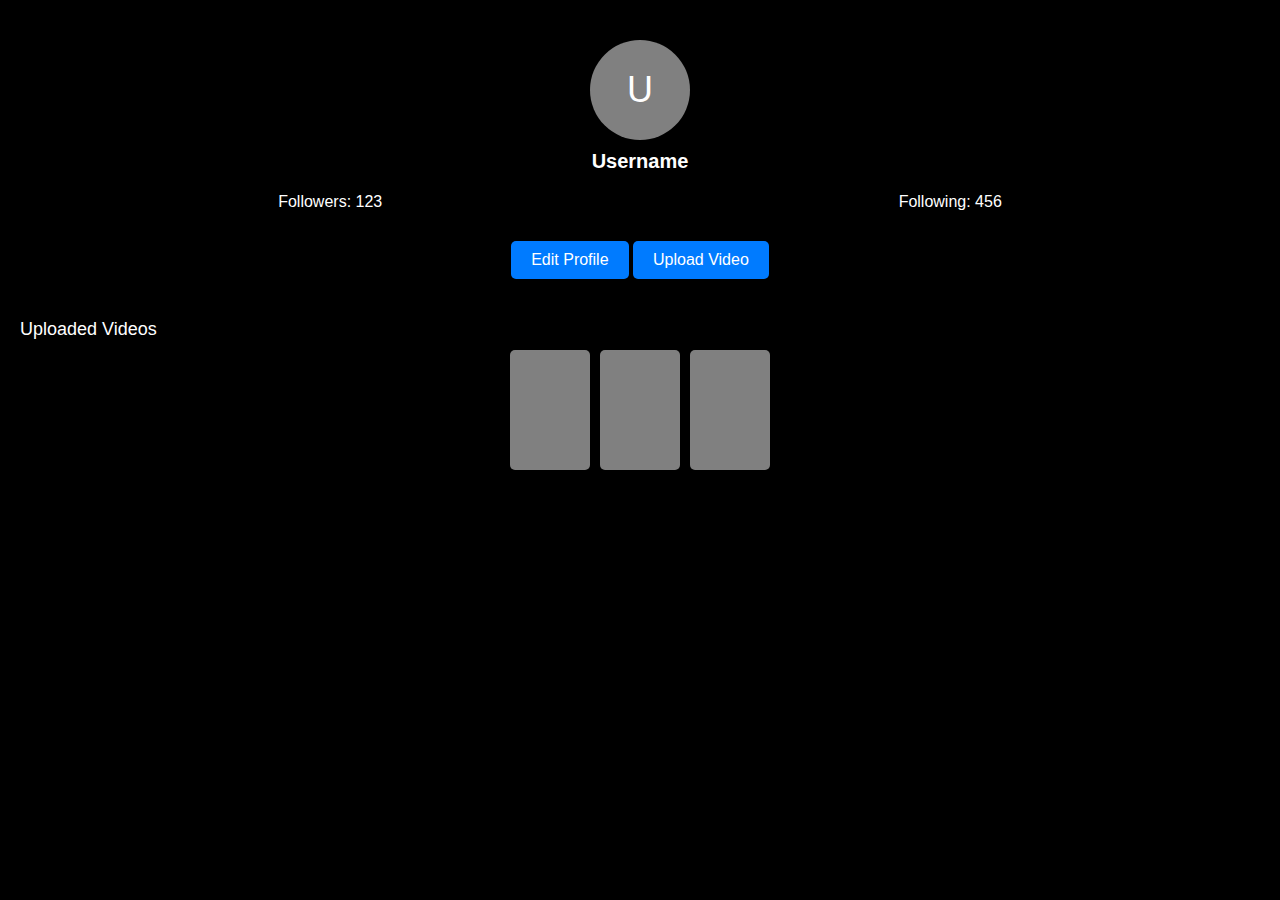
==== profile.html @ 9b2fda26 "Create profile.html" ====
<!DOCTYPE html>
<html lang="en">
<head>
    <meta charset="UTF-8">
    <meta name="viewport" content="width=device-width, initial-scale=1.0">
    <title>User Profile</title>
    <link rel="stylesheet" href="https://cdnjs.cloudflare.com/ajax/libs/font-awesome/4.7.0/css/font-awesome.min.css">
    <style>
        /* Core Styling */
        *, *:before, *:after {
            padding: 0;
            margin: 0;
            box-sizing: border-box;
            outline: none;
        }
        body {
            font-family: Arial, sans-serif;
            background-color: black;
            color: white;
            padding: 20px;
            margin: 0;
        }

        /* Main Styling */
        .profile-container {
            display: flex;
            flex-direction: column;
            align-items: center;
            text-align: center;
        }

        .profile-header {
            margin-top: 20px;
        }

        .profile-pic {
            height: 100px;
            width: 100px;
            border-radius: 50%;
            background-color: gray;
            display: flex;
            justify-content: center;
            align-items: center;
            color: white;
            font-size: 36px;
            margin-bottom: 10px;
        }

        .username {
            font-size: 20px;
            font-weight: bold;
        }

        .stats {
            display: flex;
            justify-content: space-around;
            margin-top: 20px;
            width: 100%;
        }

        .stats div {
            font-size: 16px;
        }

        .actions {
            margin-top: 20px;
        }

        .upload-btn, .edit-profile-btn {
            padding: 10px 20px;
            font-size: 16px;
            margin: 10px 0;
            color: white;
            background-color: #007bff;
            border: none;
            border-radius: 5px;
            cursor: pointer;
        }

        .upload-btn:hover, .edit-profile-btn:hover {
            background-color: #0056b3;
        }

        .videos-section {
            margin-top: 30px;
            width: 100%;
        }

        .videos-title {
            font-size: 18px;
            text-align: left;
            margin-bottom: 10px;
        }

        .videos-grid {
            display: flex;
            flex-wrap: wrap;
            gap: 10px;
            justify-content: center;
        }

        .video-thumbnail {
            height: 120px;
            width: 80px;
            background-color: gray;
            border-radius: 5px;
        }

        /* Responsive Styling */
        @media (max-width: 768px) {
            .stats {
                flex-direction: column;
            }

            .video-thumbnail {
                height: 100px;
                width: 60px;
            }
        }
    </style>
</head>
<body>
    <div class="profile-container">
        <!-- Profile Header -->
        <div class="profile-header">
            <div class="profile-pic">U</div>
            <div class="username">Username</div>
        </div>

        <!-- Stats -->
        <div class="stats">
            <div>Followers: 123</div>
            <div>Following: 456</div>
        </div>

        <!-- Actions -->
        <div class="actions">
            <button class="edit-profile-btn">Edit Profile</button>
            <button class="upload-btn">Upload Video</button>
        </div>

        <!-- Uploaded Videos -->
        <div class="videos-section">
            <div class="videos-title">Uploaded Videos</div>
            <div class="videos-grid">
                <!-- Placeholder Thumbnails -->
                <div class="video-thumbnail"></div>
                <div class="video-thumbnail"></div>
                <div class="video-thumbnail"></div>
            </div>
        </div>
    </div>
</body>
</html>
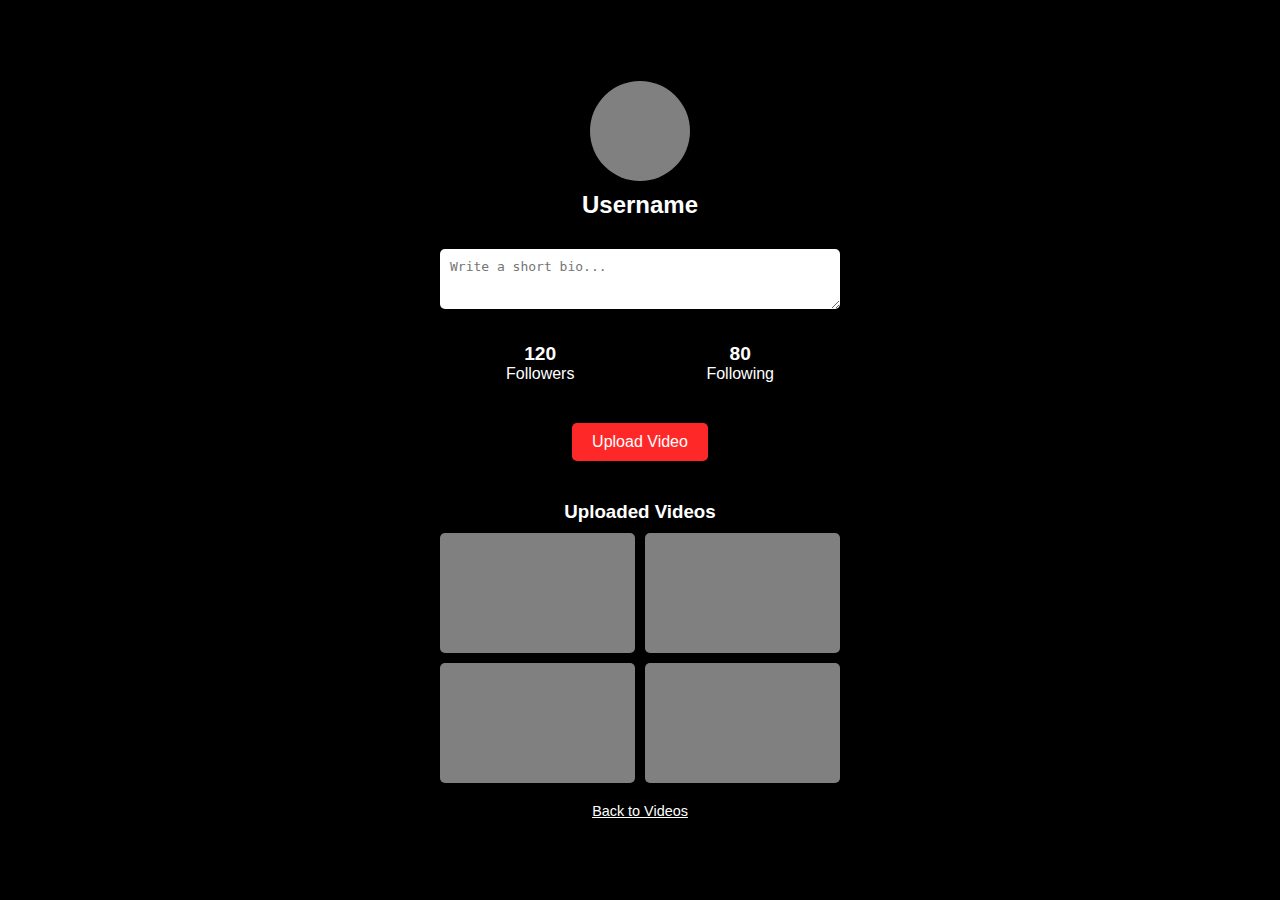
==== commit 355afce5: "Update profile.html" ====
--- a/profile.html
+++ b/profile.html
@@ -4,33 +4,32 @@
     <meta charset="UTF-8">
     <meta name="viewport" content="width=device-width, initial-scale=1.0">
     <title>User Profile</title>
-    <link rel="stylesheet" href="https://cdnjs.cloudflare.com/ajax/libs/font-awesome/4.7.0/css/font-awesome.min.css">
     <style>
         /* Core Styling */
         *, *:before, *:after {
+            margin: 0;
             padding: 0;
-            margin: 0;
             box-sizing: border-box;
-            outline: none;
         }
         body {
             font-family: Arial, sans-serif;
-            background-color: black;
-            color: white;
-            padding: 20px;
+            background-color: #000;
+            color: #fff;
+            display: flex;
+            justify-content: center;
+            align-items: center;
+            min-height: 100vh;
             margin: 0;
         }
 
-        /* Main Styling */
-        .profile-container {
-            display: flex;
-            flex-direction: column;
-            align-items: center;
+        .container {
+            width: 90%;
+            max-width: 400px;
             text-align: center;
         }
 
         .profile-header {
-            margin-top: 20px;
+            margin-bottom: 20px;
         }
 
         .profile-pic {
@@ -38,117 +37,123 @@
             width: 100px;
             border-radius: 50%;
             background-color: gray;
-            display: flex;
-            justify-content: center;
-            align-items: center;
-            color: white;
-            font-size: 36px;
-            margin-bottom: 10px;
+            margin: 0 auto 10px;
         }
 
         .username {
-            font-size: 20px;
+            font-size: 1.5em;
             font-weight: bold;
+        }
+
+        .bio {
+            margin: 15px 0;
+            font-size: 0.9em;
+            font-style: italic;
+        }
+
+        .bio-edit {
+            margin: 10px 0;
+            width: 100%;
+            height: 60px;
+            border-radius: 5px;
+            border: none;
+            padding: 10px;
+            font-size: 1em;
         }
 
         .stats {
             display: flex;
             justify-content: space-around;
-            margin-top: 20px;
-            width: 100%;
+            margin: 20px 0;
         }
 
-        .stats div {
-            font-size: 16px;
+        .stat {
+            text-align: center;
         }
 
-        .actions {
+        .stat-number {
+            font-size: 1.2em;
+            font-weight: bold;
+        }
+
+        .upload-btn {
+            background-color: #ff2828;
+            color: white;
+            border: none;
+            border-radius: 5px;
+            padding: 10px 20px;
+            font-size: 1em;
+            margin: 20px 0;
+            cursor: pointer;
+        }
+
+        .upload-btn:hover {
+            background-color: #e02222;
+        }
+
+        .videos-section {
             margin-top: 20px;
         }
 
-        .upload-btn, .edit-profile-btn {
-            padding: 10px 20px;
-            font-size: 16px;
-            margin: 10px 0;
-            color: white;
-            background-color: #007bff;
-            border: none;
-            border-radius: 5px;
-            cursor: pointer;
-        }
-
-        .upload-btn:hover, .edit-profile-btn:hover {
-            background-color: #0056b3;
-        }
-
-        .videos-section {
-            margin-top: 30px;
-            width: 100%;
-        }
-
-        .videos-title {
-            font-size: 18px;
-            text-align: left;
+        .videos-section h3 {
             margin-bottom: 10px;
         }
 
-        .videos-grid {
-            display: flex;
-            flex-wrap: wrap;
+        .video-grid {
+            display: grid;
+            grid-template-columns: repeat(2, 1fr);
             gap: 10px;
-            justify-content: center;
         }
 
         .video-thumbnail {
             height: 120px;
-            width: 80px;
             background-color: gray;
             border-radius: 5px;
         }
 
-        /* Responsive Styling */
-        @media (max-width: 768px) {
-            .stats {
-                flex-direction: column;
-            }
-
-            .video-thumbnail {
-                height: 100px;
-                width: 60px;
-            }
+        .back-to-videos {
+            margin-top: 20px;
+            text-align: center;
+            color: #fff;
+            font-size: 0.9em;
+            text-decoration: underline;
+            cursor: pointer;
         }
     </style>
 </head>
 <body>
-    <div class="profile-container">
-        <!-- Profile Header -->
+    <div class="container">
         <div class="profile-header">
-            <div class="profile-pic">U</div>
+            <div class="profile-pic"></div>
             <div class="username">Username</div>
         </div>
-
-        <!-- Stats -->
+        <textarea class="bio-edit" placeholder="Write a short bio..."></textarea>
         <div class="stats">
-            <div>Followers: 123</div>
-            <div>Following: 456</div>
+            <div class="stat">
+                <div class="stat-number">120</div>
+                <div>Followers</div>
+            </div>
+            <div class="stat">
+                <div class="stat-number">80</div>
+                <div>Following</div>
+            </div>
         </div>
-
-        <!-- Actions -->
-        <div class="actions">
-            <button class="edit-profile-btn">Edit Profile</button>
-            <button class="upload-btn">Upload Video</button>
-        </div>
-
-        <!-- Uploaded Videos -->
+        <button class="upload-btn">Upload Video</button>
         <div class="videos-section">
-            <div class="videos-title">Uploaded Videos</div>
-            <div class="videos-grid">
-                <!-- Placeholder Thumbnails -->
+            <h3>Uploaded Videos</h3>
+            <div class="video-grid">
+                <div class="video-thumbnail"></div>
                 <div class="video-thumbnail"></div>
                 <div class="video-thumbnail"></div>
                 <div class="video-thumbnail"></div>
             </div>
         </div>
+        <div class="back-to-videos" onclick="goToVideos()">Back to Videos</div>
     </div>
+    <script>
+        function goToVideos() {
+            window.location.href = "index.html"; // Replace with the actual video page URL
+        }
+    </script>
 </body>
 </html>
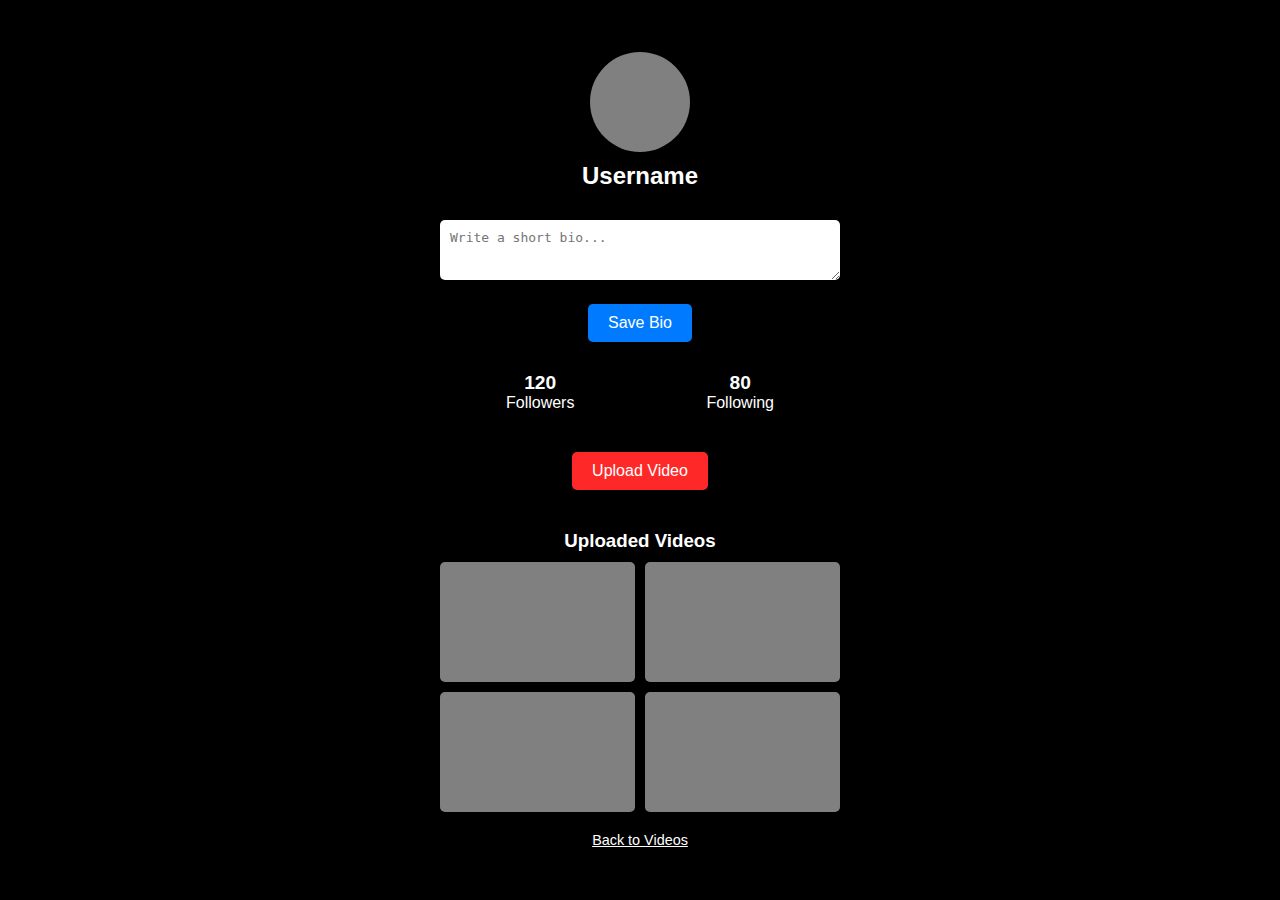
==== commit 8a37d077: "Update profile.html" ====
--- a/profile.html
+++ b/profile.html
@@ -59,6 +59,21 @@
             border: none;
             padding: 10px;
             font-size: 1em;
+        }
+
+        .save-bio-btn {
+            background-color: #007BFF;
+            color: white;
+            border: none;
+            border-radius: 5px;
+            padding: 10px 20px;
+            font-size: 1em;
+            margin: 10px 0;
+            cursor: pointer;
+        }
+
+        .save-bio-btn:hover {
+            background-color: #0056b3;
         }
 
         .stats {
@@ -128,6 +143,7 @@
             <div class="username">Username</div>
         </div>
         <textarea class="bio-edit" placeholder="Write a short bio..."></textarea>
+        <button class="save-bio-btn" onclick="saveBio()">Save Bio</button>
         <div class="stats">
             <div class="stat">
                 <div class="stat-number">120</div>
@@ -151,6 +167,18 @@
         <div class="back-to-videos" onclick="goToVideos()">Back to Videos</div>
     </div>
     <script>
+        // Save Bio Functionality
+        function saveBio() {
+            const bio = document.querySelector('.bio-edit').value;
+            if (bio.trim() === "") {
+                alert("Please write something in your bio before saving!");
+            } else {
+                alert("Bio saved: " + bio);
+                // Here, you can add functionality to store the bio in a database
+            }
+        }
+
+        // Back to Videos
         function goToVideos() {
             window.location.href = "index.html"; // Replace with the actual video page URL
         }
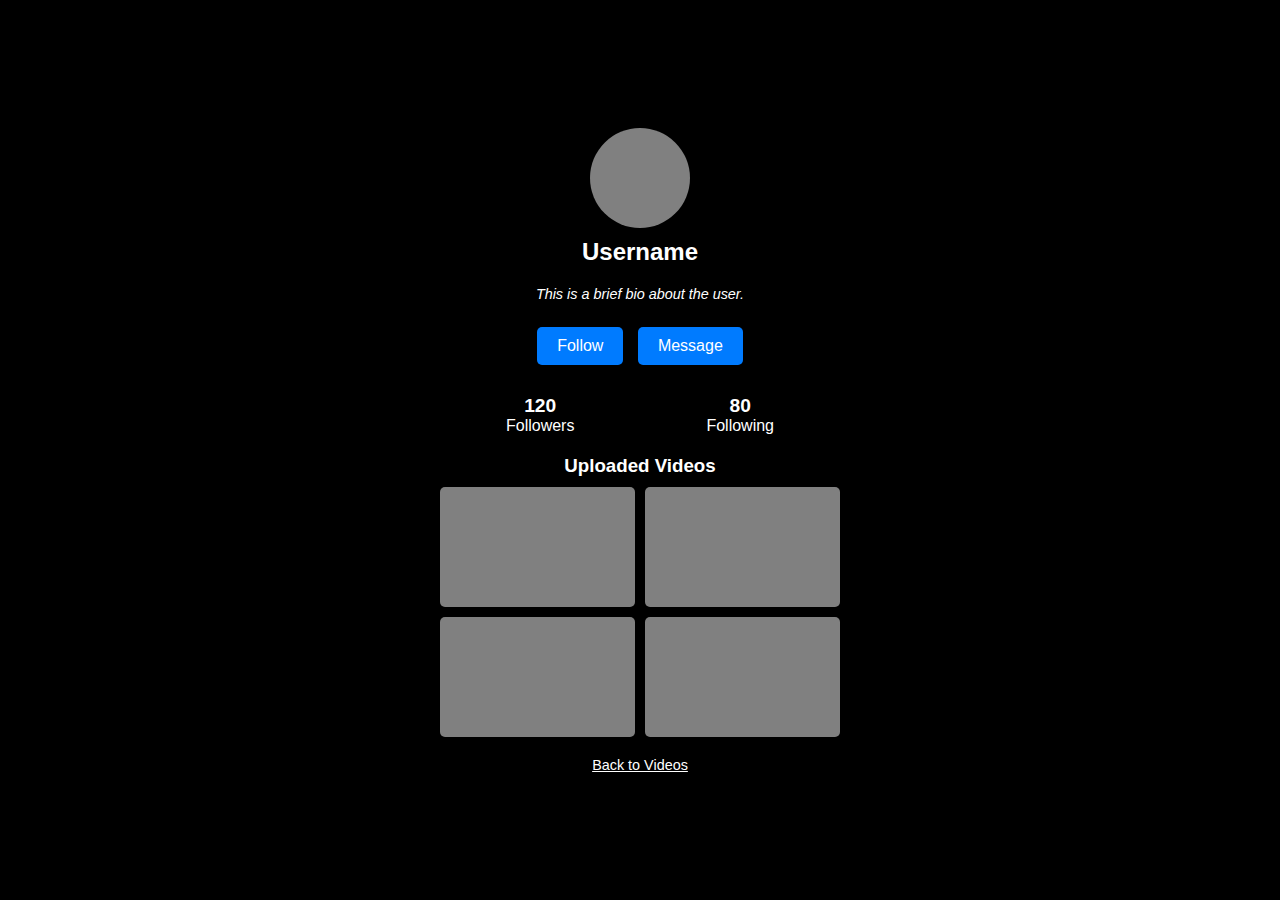
==== commit 45a76ebd: "Update profile.html" ====
--- a/profile.html
+++ b/profile.html
@@ -3,7 +3,7 @@
 <head>
     <meta charset="UTF-8">
     <meta name="viewport" content="width=device-width, initial-scale=1.0">
-    <title>User Profile</title>
+    <title>User Profile (Visitor View)</title>
     <style>
         /* Core Styling */
         *, *:before, *:after {
@@ -51,28 +51,18 @@
             font-style: italic;
         }
 
-        .bio-edit {
-            margin: 10px 0;
-            width: 100%;
-            height: 60px;
-            border-radius: 5px;
-            border: none;
-            padding: 10px;
-            font-size: 1em;
-        }
-
-        .save-bio-btn {
+        .interaction-btn {
             background-color: #007BFF;
             color: white;
             border: none;
             border-radius: 5px;
             padding: 10px 20px;
             font-size: 1em;
-            margin: 10px 0;
+            margin: 10px 5px;
             cursor: pointer;
         }
 
-        .save-bio-btn:hover {
+        .interaction-btn:hover {
             background-color: #0056b3;
         }
 
@@ -91,21 +81,6 @@
             font-weight: bold;
         }
 
-        .upload-btn {
-            background-color: #ff2828;
-            color: white;
-            border: none;
-            border-radius: 5px;
-            padding: 10px 20px;
-            font-size: 1em;
-            margin: 20px 0;
-            cursor: pointer;
-        }
-
-        .upload-btn:hover {
-            background-color: #e02222;
-        }
-
         .videos-section {
             margin-top: 20px;
         }
@@ -133,6 +108,62 @@
             font-size: 0.9em;
             text-decoration: underline;
             cursor: pointer;
+        }
+
+        /* Chatbox Styling */
+        .chatbox {
+            position: fixed;
+            bottom: 20px;
+            right: 20px;
+            width: 300px;
+            max-width: 90%;
+            background-color: #333;
+            color: #fff;
+            border-radius: 10px;
+            box-shadow: 0 0 10px rgba(0, 0, 0, 0.5);
+            display: none;
+            flex-direction: column;
+            overflow: hidden;
+        }
+
+        .chatbox-header {
+            background-color: #444;
+            padding: 10px;
+            text-align: center;
+            font-weight: bold;
+        }
+
+        .chatbox-messages {
+            flex: 1;
+            padding: 10px;
+            overflow-y: auto;
+        }
+
+        .chatbox-input {
+            display: flex;
+            padding: 10px;
+            background-color: #444;
+        }
+
+        .chatbox-input input {
+            flex: 1;
+            padding: 5px;
+            border: none;
+            border-radius: 5px;
+        }
+
+        .chatbox-input button {
+            margin-left: 5px;
+            padding: 5px 10px;
+            background-color: #007BFF;
+            color: white;
+            border: none;
+            border-radius: 5px;
+            cursor: pointer;
+        }
+
+        .chatbox-input button:hover {
+            background-color: #0056b3;
         }
     </style>
 </head>
@@ -142,8 +173,11 @@
             <div class="profile-pic"></div>
             <div class="username">Username</div>
         </div>
-        <textarea class="bio-edit" placeholder="Write a short bio..."></textarea>
-        <button class="save-bio-btn" onclick="saveBio()">Save Bio</button>
+        <div class="bio">This is a brief bio about the user.</div>
+        <div>
+            <button class="interaction-btn" onclick="followUser()">Follow</button>
+            <button class="interaction-btn" onclick="toggleChatbox()">Message</button>
+        </div>
         <div class="stats">
             <div class="stat">
                 <div class="stat-number">120</div>
@@ -154,7 +188,6 @@
                 <div>Following</div>
             </div>
         </div>
-        <button class="upload-btn">Upload Video</button>
         <div class="videos-section">
             <h3>Uploaded Videos</h3>
             <div class="video-grid">
@@ -166,21 +199,46 @@
         </div>
         <div class="back-to-videos" onclick="goToVideos()">Back to Videos</div>
     </div>
+
+    <!-- Chatbox -->
+    <div class="chatbox" id="chatbox">
+        <div class="chatbox-header">Chat</div>
+        <div class="chatbox-messages" id="chatboxMessages"></div>
+        <div class="chatbox-input">
+            <input type="text" id="chatInput" placeholder="Type a message...">
+            <button onclick="sendMessage()">Send</button>
+        </div>
+    </div>
+
     <script>
-        // Save Bio Functionality
-        function saveBio() {
-            const bio = document.querySelector('.bio-edit').value;
-            if (bio.trim() === "") {
-                alert("Please write something in your bio before saving!");
-            } else {
-                alert("Bio saved: " + bio);
-                // Here, you can add functionality to store the bio in a database
-            }
+        // Follow User
+        function followUser() {
+            alert("You have followed this user.");
         }
 
         // Back to Videos
         function goToVideos() {
-            window.location.href = "index.html"; // Replace with the actual video page URL
+            window.location.href = "index.html"; // Replace with actual video page URL
+        }
+
+        // Chatbox Toggle
+        function toggleChatbox() {
+            const chatbox = document.getElementById("chatbox");
+            chatbox.style.display = chatbox.style.display === "none" ? "flex" : "none";
+        }
+
+        // Send Message
+        function sendMessage() {
+            const chatInput = document.getElementById("chatInput");
+            const chatboxMessages = document.getElementById("chatboxMessages");
+
+            if (chatInput.value.trim() !== "") {
+                const newMessage = document.createElement("div");
+                newMessage.textContent = chatInput.value;
+                chatboxMessages.appendChild(newMessage);
+                chatInput.value = "";
+                chatboxMessages.scrollTop = chatboxMessages.scrollHeight;
+            }
         }
     </script>
 </body>
